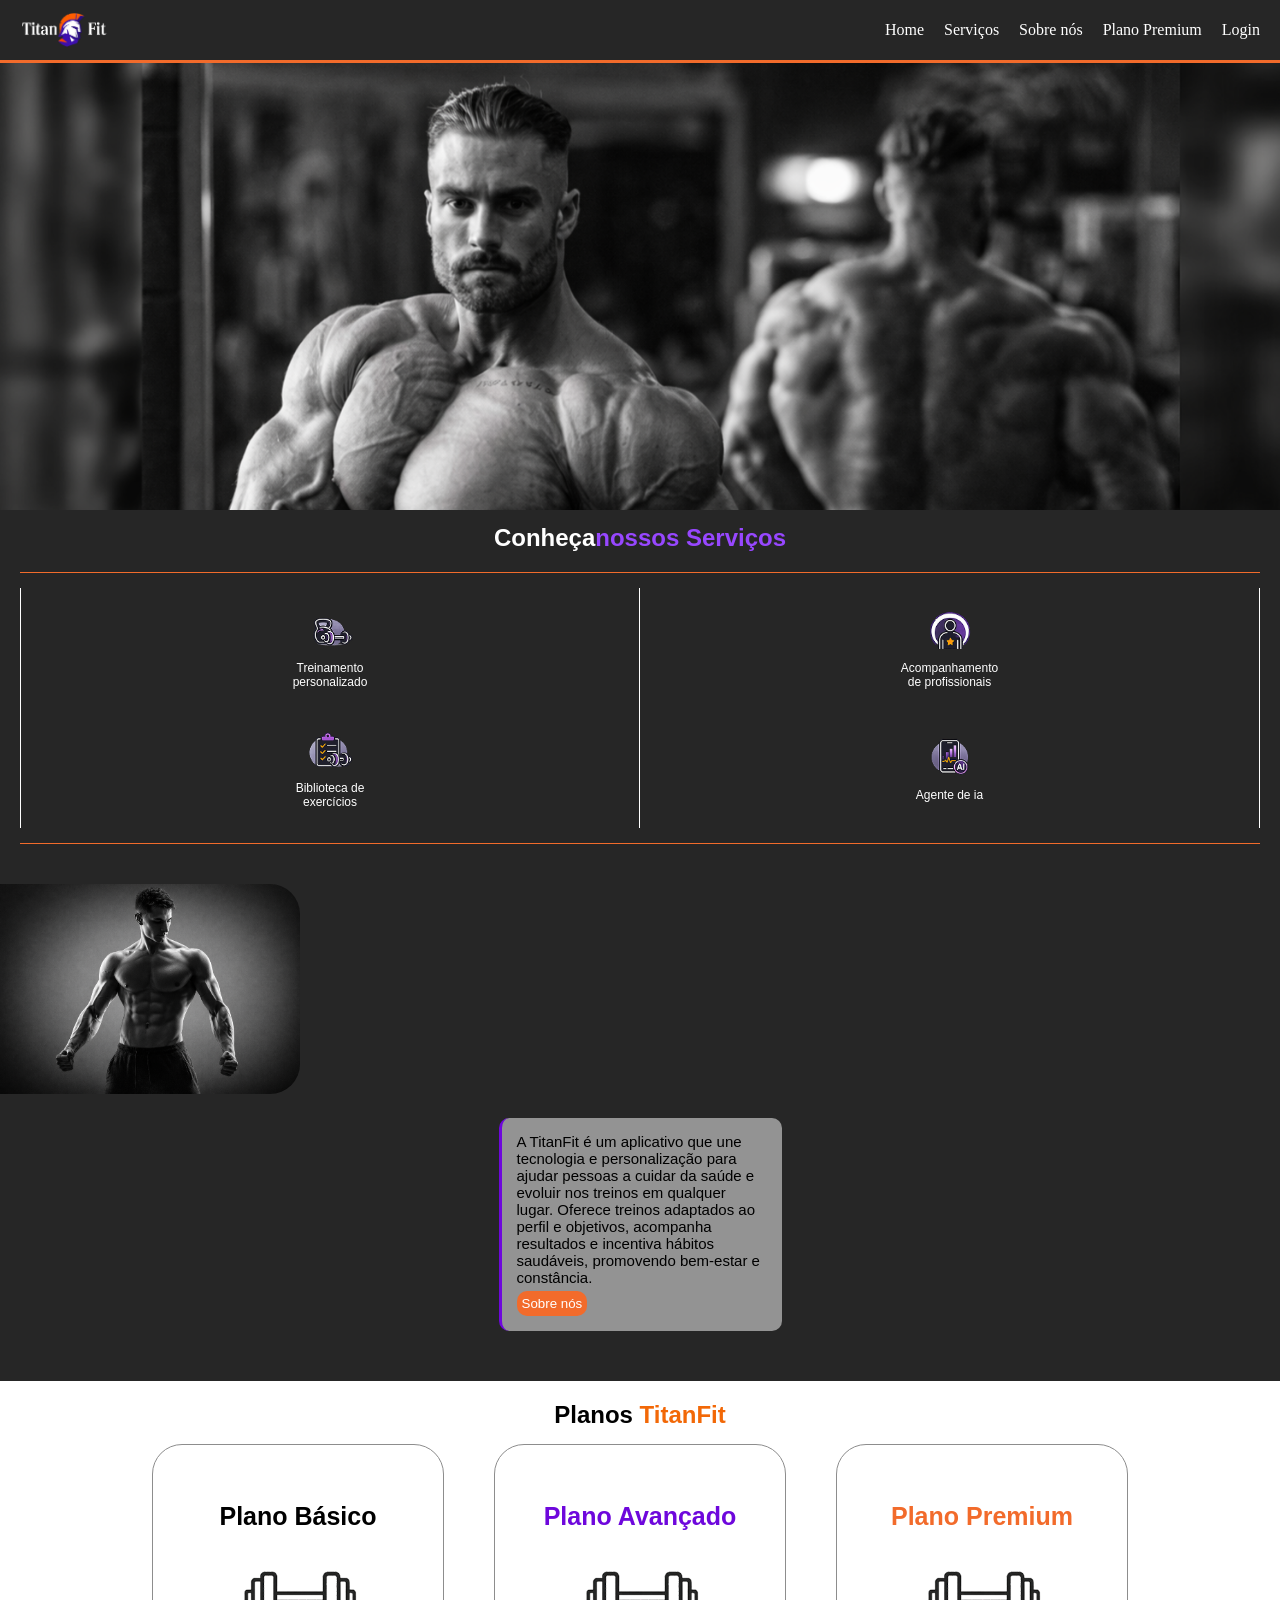
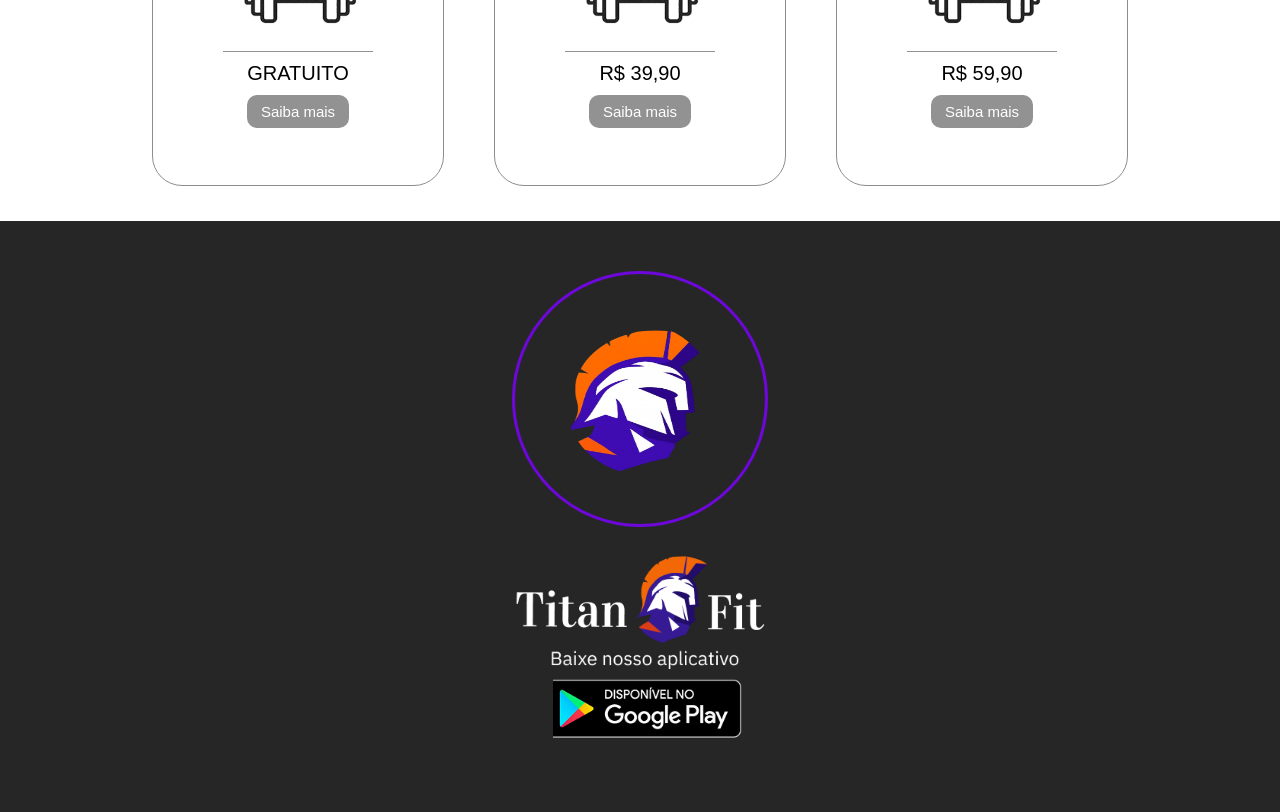
==== index.html @ 414814d9 "criaçao do novo repositotio" ====
<!DOCTYPE html>
<html lang="pt-br">

<head>
    <meta charset="UTF-8">
    <meta name="viewport" content="width=device-width, initial-scale=1.0">
    <title>Index Titan Fit</title>
    <link rel="stylesheet" href="estilo.css">
</head>

<body>
   <header class="topo">

    <img src="fotos/logo_txt.png" alt="Titan Fit" class="logo-topo">

    <div class="menu-toggle" onclick="toggleMenu()">
        ☰
    </div>

    <nav id="menu">
        <div class="close-menu" onclick="toggleMenu()">✖</div>

        <ul>
            <li><a href="index.html">Home</a></li>
            <li><a href="servicos2.html">Serviços</a></li>
            <li><a href="sobre-nos.html">Sobre nós</a></li>
            <li><a href="planos.html">Plano Premium</a></li>
            <li><a href="#" data-open-login id="open-login">Login</a></li>
        </ul>
    </nav>

</header>

    <main id="conteudo-home">
        <img src="fotos/cbum.cortado.png" alt="..." class="banner">
        <h2 class="titulo-home" >Conheça <span class="roxo"> nossos Serviços
        </span></h2>
        <div class="caixa-servico_home">
            <div class="caixa-esquerda">
                <p><img src="fotos/treinoP (2).png">Treinamento personalizado</p>
            </div>

            <div class="caixa-direita">
                <p><img src="fotos/personal.png">Acompanhamento de profissionais</p>
            </div>

            <div class="caixa-esquerda">
                <p><img src="fotos/biblioteca.png">Biblioteca de exercícios</p>
            </div>

            <div class="caixa-direita">
                <p><img src="fotos/IA.png">Agente de ia</p>
            </div>
        </div>

        <div id="sobre-nos">
            <div class="sobrenos-home">

                <img src="fotos/Atleta_treinado.png" alt="">
            </div>

            <div class="text_sobrenos">
                <p>A TitanFit é um aplicativo que une tecnologia e personalização para ajudar pessoas a cuidar da saúde
                    e evoluir nos treinos em qualquer lugar. Oferece treinos adaptados ao perfil e objetivos, acompanha
                    resultados e incentiva hábitos saudáveis, promovendo bem-estar e constância.</p>
                <button>Sobre nós</button>
            </div>

            <div class="caixa-planos_home">
                <h2>Planos <span class="laranja"> TitanFit</span></h2>
                <div class="planos">

                    <div class="plano_basico">
                        <h3>Plano Básico</h3>
                        <img src="fotos/planos.png">
                        <p class="preco">GRATUITO</p>
                        <button>Saiba mais</button>
                    </div>

                    <div class="plano_avancado">
                        <h3> Plano Avançado</h3>
                        <img src="fotos/planos.png">
                        <p class="preco">R$ 39,90</p>
                        <button>Saiba mais</button>
                    </div>

                    <div class="plano_premium">
                        <h3>Plano Premium</h3>
                        <img src="fotos/planos.png">
                        <p class="preco">R$ 59,90</p>
                        <button>Saiba mais</button>
                    </div>

                </div>
            </div>
            <section class="baixo">
                <div class=logo>
                    <img src="fotos/logo.png"></div>
                    <div class="baixe_app">
                <img src="fotos/baixe_nosso_app.png"></div>
            </section>
    </main>
    <footer>

    </footer>
    <div class="controles-carrossel">
       
    </div>
    <script>
function toggleMenu() {
    document.getElementById("menu").classList.toggle("active");
}
</script>
</body>
</html>
---- estilo.css ----
* {
    margin: 0;
    padding: 0;
}

body {
    background-color: #262626;
}

h2 {
    font-family: Arial, Helvetica, sans-serif;
}

p {
    font-family: Arial, Helvetica, sans-serif;
}

.topo img {
    width: 100px;
}

/*HOME*/
.banner {
    width: 100%;
}

/*SERVIÇOS HOME*/
.titulo-home {
    display: flex;
    justify-content: center;
    align-items: center;
    color: #fff;
    margin: 10px;
}

.caixa-servico_home {
    display: grid;
    grid-template-columns: 1fr 1fr;
    gap: 0;

    border-top: #f26b2b solid 1px;
    border-bottom: #f26b2b solid 1px;
    padding: 15px 0;
    margin: 20px;
}

.caixa-servico_home>div {
    min-height: 120px;
    display: flex;
    justify-content: center;
    align-items: center;
}

.caixa-servico_home p {
    display: flex;
    flex-direction: column;
    align-items: center;
    justify-content: center;

    gap: 8px;
    text-align: center;

    font-size: 12px;
    color: #fff;
    padding: 10px;
    max-width: 110px;
}

.caixa-servico_home p img {
    width: 45px;
    height: 45px;
    object-fit: contain;
}

.caixa-esquerda {
    border-left: solid 0.5px #fff;
    border-right: solid 0.5px #fff;
}

.caixa-direita {
    border-right: solid 0.5px #fff;
}

/*SOBRE NOS HOME*/
.sobrenos-home img {
    width: 250px;
    border-top-right-radius: 30px;
    border-bottom-right-radius: 30px;
    margin-bottom: 20px;
    margin-top: 20px;
}

.text_sobrenos {
    max-width: 250px;
    background-color: rgba(255, 255, 255, 0.5);
    border-radius: 10px;
    margin: 0 auto;
    padding: 10px;
    border-left: solid 3.5px #6E07DC;
}

.text_sobrenos button {
    margin-top: 5px;

    padding: 5px;
    border: none;
    border-radius: 10px;
    background-color: #f26b2b;
    color: #fff;
}

.caixa-planos_home {
    background-color: #fff;
    margin-top: 50px;
    padding: 20px 0;
}

.caixa-planos_home h2 {
    text-align: center;
}

.planos {
    display: flex;
    gap: 50px;
    padding: 15px;
    font-size: 20px;
    font-family: Arial, Helvetica, sans-serif;
    overflow-x: auto;
    scroll-snap-type: x mandatory;
    scroll-behavior: smooth;
}

.planos h3 {
    font-size: 25px;
    font-family: Arial, Helvetica, sans-serif;
}

.planos::-webkit-scrollbar {
    display: none;
}

.planos img {
    width: 150px;
    border-bottom: #929292 solid 1px;
}

.planos button {
    border: none;
    border-radius: 10px;
    background-color: #929292;
    font-size: 15px;
    color: #fff;
    padding: 8px 14px;
}

.plano_basico,
.plano_avancado,
.plano_premium {
    min-width: 75%;
    flex-shrink: 0;

    border-radius: 30px;
    border: #8d8d8d solid 0.8px;
    padding: 20px;

    display: flex;
    flex-direction: column;
    align-items: center;
    justify-content: center;

    text-align: center;
    gap: 10px;

    scroll-snap-align: center;
    height: 300px;
}

.plano_avancado h3 {
    color: #6E07DC;
}

.plano_premium h3 {
    color: #f26b2b;
}

/* DESKTOP */
@media (min-width: 768px) {
    .planos {
        justify-content: center;
        overflow-x: visible;
    }

    .plano_basico,
    .plano_avancado,
    .plano_premium {
        min-width: auto;
        width: 250px;

    }
}

.baixo {

    margin: 50px;
    display: flex;
    flex-direction: column;
    align-items: center;
    justify-content: center;
}

.logo img {

    width: 150px;
    height: 150px;
    padding: 50px;

    border: 3px solid #6E07DC;
    /* roxo */
    border-radius: 200px;
}

.baixe_app img {
    padding: 15px;
    width: 250px;
}
.roxo{
    color: #9747ff;
}
.laranja{
    color: #f26807;
}
.topo {
    height: 60px;
    background-color: #262626;

    display: flex;
    align-items: center;
    justify-content: space-between;

    padding: 0 20px;

    border-bottom: 3px solid #f26b2b;
}

.logo-topo {
    width: 100px;
}

/* MENU NORMAL (desktop) */
#menu {
    position: static;
    width: auto;
    height: auto;
    background: none;
}

#menu ul {
    display: flex;
    gap: 20px;
    list-style: none;
}

#menu ul li a {
    color: white;
    text-decoration: none;
    font-size: 16px;
}

/* esconder botão hamburguer no desktop */
.menu-toggle {
    display: none;
}

.close-menu {
    display: none;
}
@media (max-width: 500px) {

    /* mostrar hamburguer */
    .menu-toggle {
        display: block;
        font-size: 30px;
        color: white;
        cursor: pointer;
    }

    /* esconder menu padrão */
    #menu {
        position: fixed;
        top: 0;
        right: -100%;
        width: 70%;
        height: 100vh;

        background-color: #262626;

        display: flex;
        flex-direction: column;
        align-items: center;
        justify-content: center;

        transition: 0.3s;
        z-index: 1000;
    }

    #menu ul {
        flex-direction: column;
        gap: 20px;
    }

    #menu ul li a {
        font-size: 22px;
    }

    .close-menu {
        display: block;
        position: absolute;
        top: 20px;
        right: 20px;
        font-size: 30px;
        color: white;
        cursor: pointer;
    }

    /* quando abre */
    #menu.active {
        right: 0;
    }
}
@media (min-width:500px) {
    .sobrenos-home img {
        width: 300px;
    }

    .text_sobrenos {
        padding: 15px;
        font-size: 15px;
    }

    .text_sobrenos button {
        margin-top: 5px;
    }

    .baixe_app img {
        margin-top: 10px;
    }
}
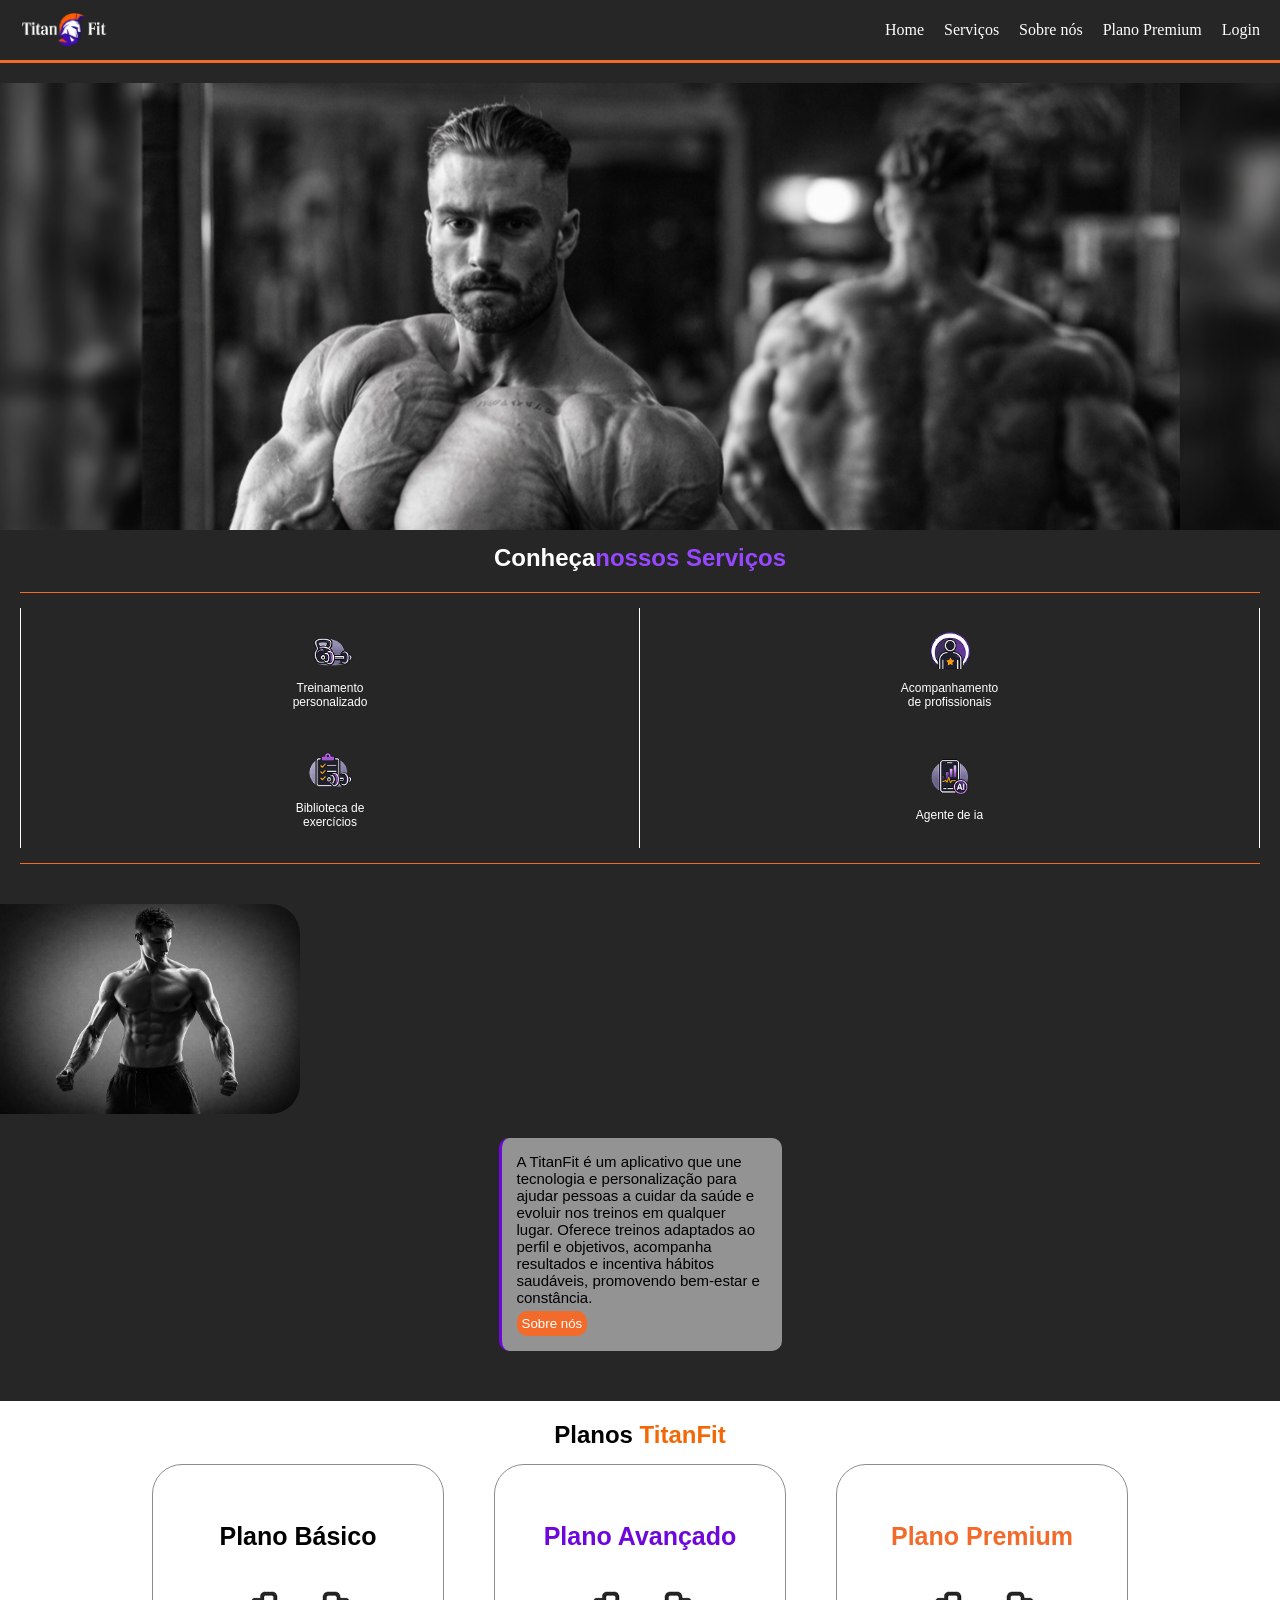
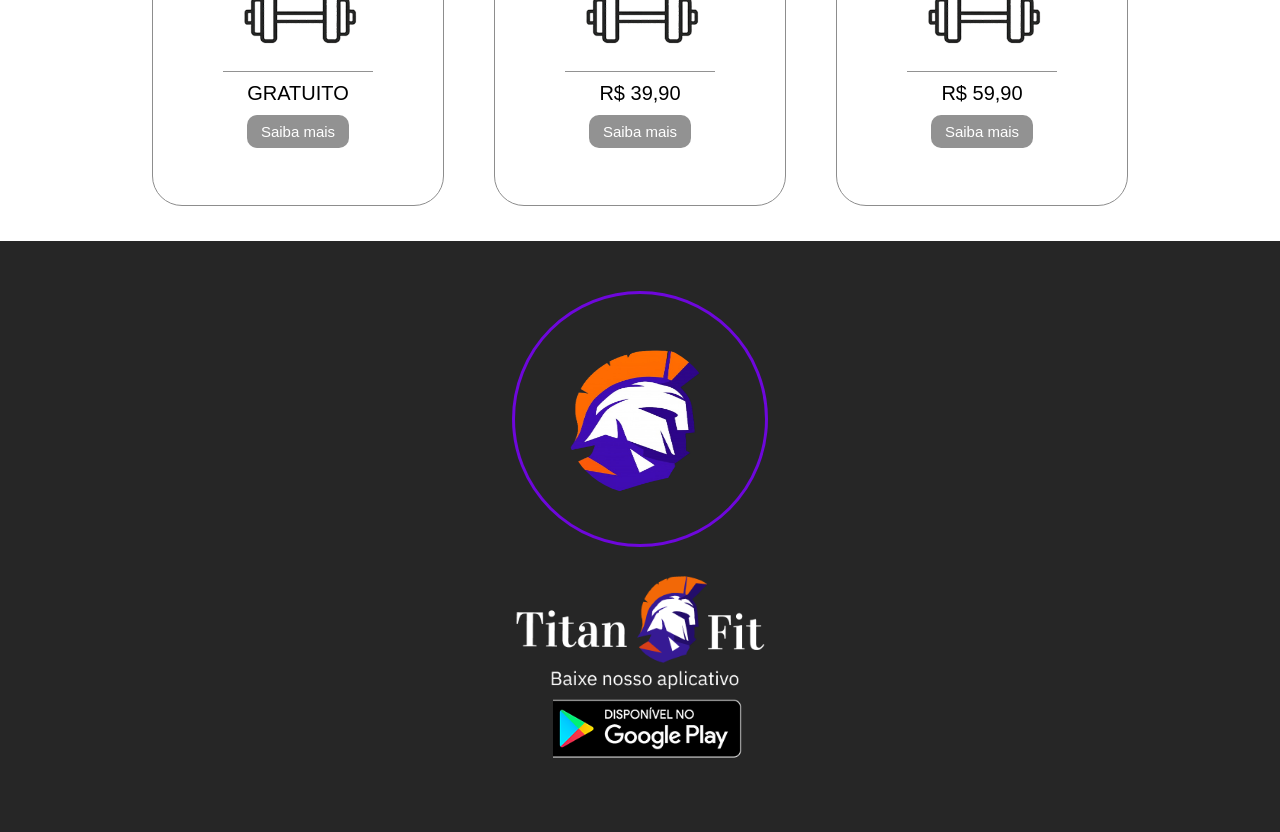
==== commit 8fee1cf0: "algumas modificações feitas" ====
--- a/index.html
+++ b/index.html
@@ -9,27 +9,26 @@
 </head>
 
 <body>
-   <header class="topo">
+    <header class="topo">
 
-    <img src="fotos/logo_txt.png" alt="Titan Fit" class="logo-topo">
+        <img src="fotos/logo_txt.png" alt="Titan Fit">
 
-    <div class="menu-toggle" onclick="toggleMenu()">
-        ☰
-    </div>
+        <div class="menu-toggle" onclick="toggleMenu()">
+            ☰
+        </div>
 
-    <nav id="menu">
-        <div class="close-menu" onclick="toggleMenu()">✖</div>
+        <nav id="menu">
+            <div class="close-menu" onclick="toggleMenu()">✖</div>
 
-        <ul>
-            <li><a href="index.html">Home</a></li>
-            <li><a href="servicos2.html">Serviços</a></li>
-            <li><a href="sobre-nos.html">Sobre nós</a></li>
-            <li><a href="planos.html">Plano Premium</a></li>
-            <li><a href="#" data-open-login id="open-login">Login</a></li>
-        </ul>
-    </nav>
-
-</header>
+            <ul>
+                <li><a href="index.html">Home</a></li>
+                <li><a href="servicos2.html">Serviços</a></li>
+                <li><a href="sobre-nos.html">Sobre nós</a></li>
+                <li><a href="planos.html">Plano Premium</a></li>
+                <li><a href="#" data-open-login id="open-login">Login</a></li>
+            </ul>
+        </nav>
+    </header>
 
     <main id="conteudo-home">
         <img src="fotos/cbum.cortado.png" alt="..." class="banner">
@@ -106,10 +105,5 @@
     <div class="controles-carrossel">
        
     </div>
-    <script>
-function toggleMenu() {
-    document.getElementById("menu").classList.toggle("active");
-}
-</script>
 </body>
 </html>
--- a/estilo.css
+++ b/estilo.css
@@ -22,6 +22,7 @@
 /*HOME*/
 .banner {
     width: 100%;
+    margin-top: 20px;
 }
 
 /*SERVIÇOS HOME*/
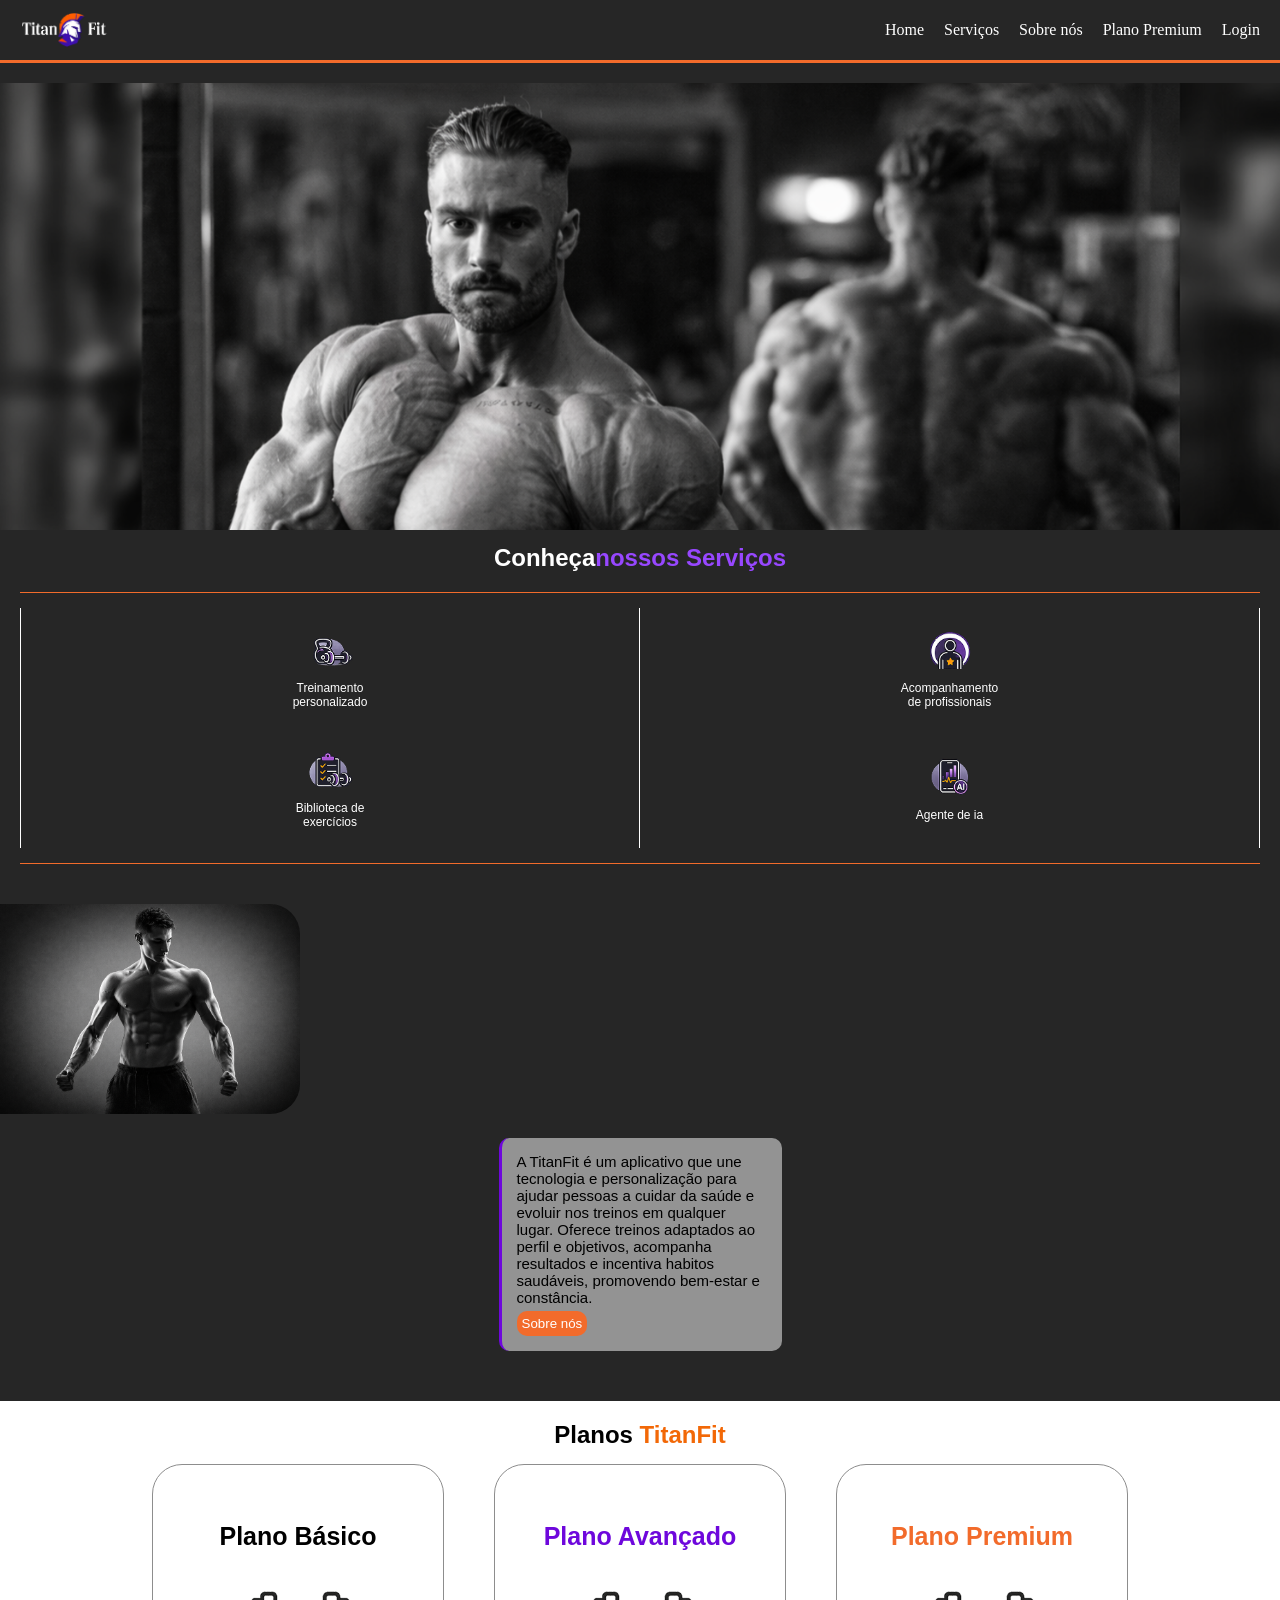
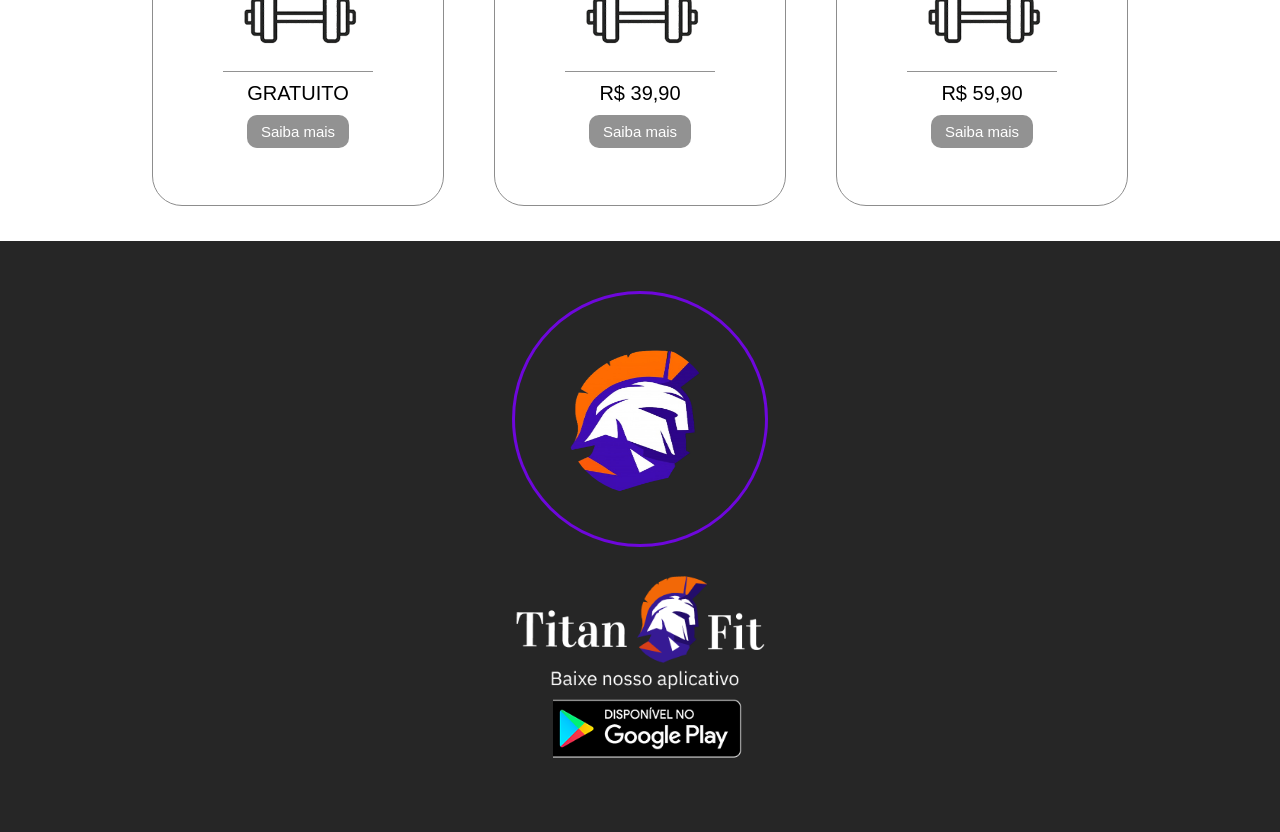
==== commit 5aa8c0d1: "finalizando o responsivo das telas 425px e 768px" ====
--- a/index.html
+++ b/index.html
@@ -32,8 +32,8 @@
 
     <main id="conteudo-home">
         <img src="fotos/cbum.cortado.png" alt="..." class="banner">
-        <h2 class="titulo-home" >Conheça <span class="roxo"> nossos Serviços
-        </span></h2>
+        <h2 class="titulo-home">Conheça <span class="roxo"> nossos Serviços
+            </span></h2>
         <div class="caixa-servico_home">
             <div class="caixa-esquerda">
                 <p><img src="fotos/treinoP (2).png">Treinamento personalizado</p>
@@ -52,18 +52,21 @@
             </div>
         </div>
 
-        <div id="sobre-nos">
-            <div class="sobrenos-home">
+       <div id="sobre-nos">
+    <div class="sobrenos-home">
 
-                <img src="fotos/Atleta_treinado.png" alt="">
-            </div>
+        <img src="fotos/Atleta_treinado.png" alt="">
 
-            <div class="text_sobrenos">
-                <p>A TitanFit é um aplicativo que une tecnologia e personalização para ajudar pessoas a cuidar da saúde
-                    e evoluir nos treinos em qualquer lugar. Oferece treinos adaptados ao perfil e objetivos, acompanha
-                    resultados e incentiva hábitos saudáveis, promovendo bem-estar e constância.</p>
-                <button>Sobre nós</button>
-            </div>
+        <div class="text_sobrenos">
+            <p>
+                A TitanFit é um aplicativo que une tecnologia e personalização para ajudar pessoas a cuidar da saúde
+                e evoluir nos treinos em qualquer lugar. Oferece treinos adaptados ao perfil e objetivos, acompanha resultados e incentiva habitos saudáveis, promovendo bem-estar e constância.
+            </p>
+            <button>Sobre nós</button>
+        </div>
+
+    </div>
+</div>
 
             <div class="caixa-planos_home">
                 <h2>Planos <span class="laranja"> TitanFit</span></h2>
@@ -95,15 +98,16 @@
             <section class="baixo">
                 <div class=logo>
                     <img src="fotos/logo.png"></div>
-                    <div class="baixe_app">
-                <img src="fotos/baixe_nosso_app.png"></div>
+                <div class="baixe_app">
+                    <img src="fotos/baixe_nosso_app.png"></div>
             </section>
     </main>
     <footer>
 
     </footer>
     <div class="controles-carrossel">
-       
+
     </div>
 </body>
+
 </html>
